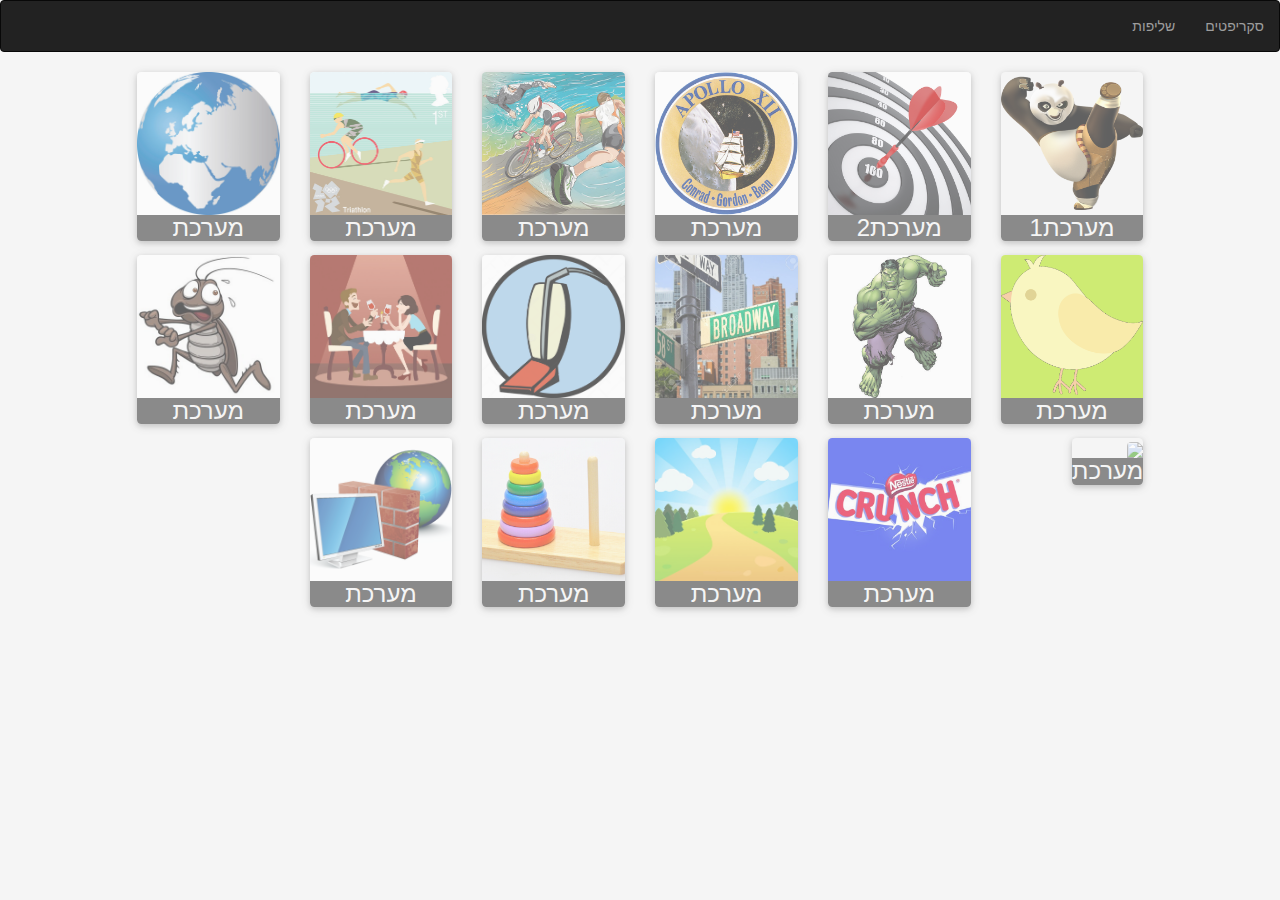
==== index.html @ a90bc792 "first simple" ====
<!DOCTYPE html>
<html lang="en" ng-app="app">
<head>
    <meta charset="UTF-8">
    <title>simple</title>
    <link rel="stylesheet" href="assets/css/bootstrap.min.css">
    <link rel="stylesheet" href="assets/css/bootstrap-rtl.min.css">
    <link rel="stylesheet" href="assets/css/stylesheet.css">

    <script src="assets/libs/jquery-2.1.4.min.js"></script>
    <script src="assets/libs/bootstrap.min.js"></script>
    <script src="assets/libs/angular.min.js"></script>
    <script src="assets/libs/ui-bootstrap-tpls-0.14.3.min.js"></script>
    <script src="assets/libs/angular-ui-router.min.js"></script>
    <script src="app/app.module.js"></script>
    <script src="app/components/homepage/homepageController.js"></script>
    <script src="app/app.routes.js"></script>
    <script src="app/components/systemPage/problemPage/problemController.js"></script>
    <script src="app/shared/localStorageService/localStorageService.js"></script>
    <script src="app/components/systemPage/queryPage/queryController.js"></script>
    <script src="app/components/systemPage/drawPage/drawController.js"></script>


</head>
<body>


<div ng-controller="mainController">
<nav class="navbar navbar-inverse">
    <ul class="nav navbar-nav">
        <li><a href="#">סקריפטים</a></li>
        <li><a href="#">שליפות</a></li>
    </ul>
</nav>

<div ui-view></div>
</div>
</body>
</html>
---- assets/css/stylesheet.css ----
*{
    box-sizing: border-box;
    padding: 0;
    margin: 0;
}

body{
    background-color: whitesmoke;
}

textarea{
    resize: none;
}

@keyframes cards {
    from{opacity: 0.6 ; transform:  scale(1)}
    to{opacity: 1; transform: scale(1.05)}
}

.system-card{
    display: inline-block;
    border-radius: 0.3em;
    margin-bottom: 1em;
    box-shadow: 0 2px 5px 0 rgba(0, 0, 0, 0.2), 0 2px 10px 0 rgba(0, 0, 0, 0.2);
    opacity: 0.6;
}

.card-img{
    width: 100%;
    border-top-left-radius: 0.3em;
    border-top-right-radius: 0.3em;
}


.system-card:hover {
    /* Toggle our animation play state to running when we are hovering over our sticker */
    animation-name: cards;
    animation-fill-mode: forwards;
    animation-duration: 0.1s;
}

.card-footer{
    bottom: 0;
    color: whitesmoke;
    background-color: #444444;
    text-align: center;
    width: 100%;
    border-bottom-left-radius: 0.3em;
    border-bottom-right-radius: 0.3em;

}

.card-footer h3{
    margin: 0;
}

.modal-header{
    border-color: #1565C0;
    padding: 0;
}

.solution-text-area{
    height: 20em !important;
}

.modal-submit-btn{
    color: whitesmoke;
    border: none;
    background-color: #1565C0;
    border-top-left-radius: 0;
    border-top-right-radius: 0;
}

.verify-err{
    margin-top: 1em;
}

.query-exp-text-area{
    height: 10em !important;
}

.query-text-area{
    height: 15em !important;
}
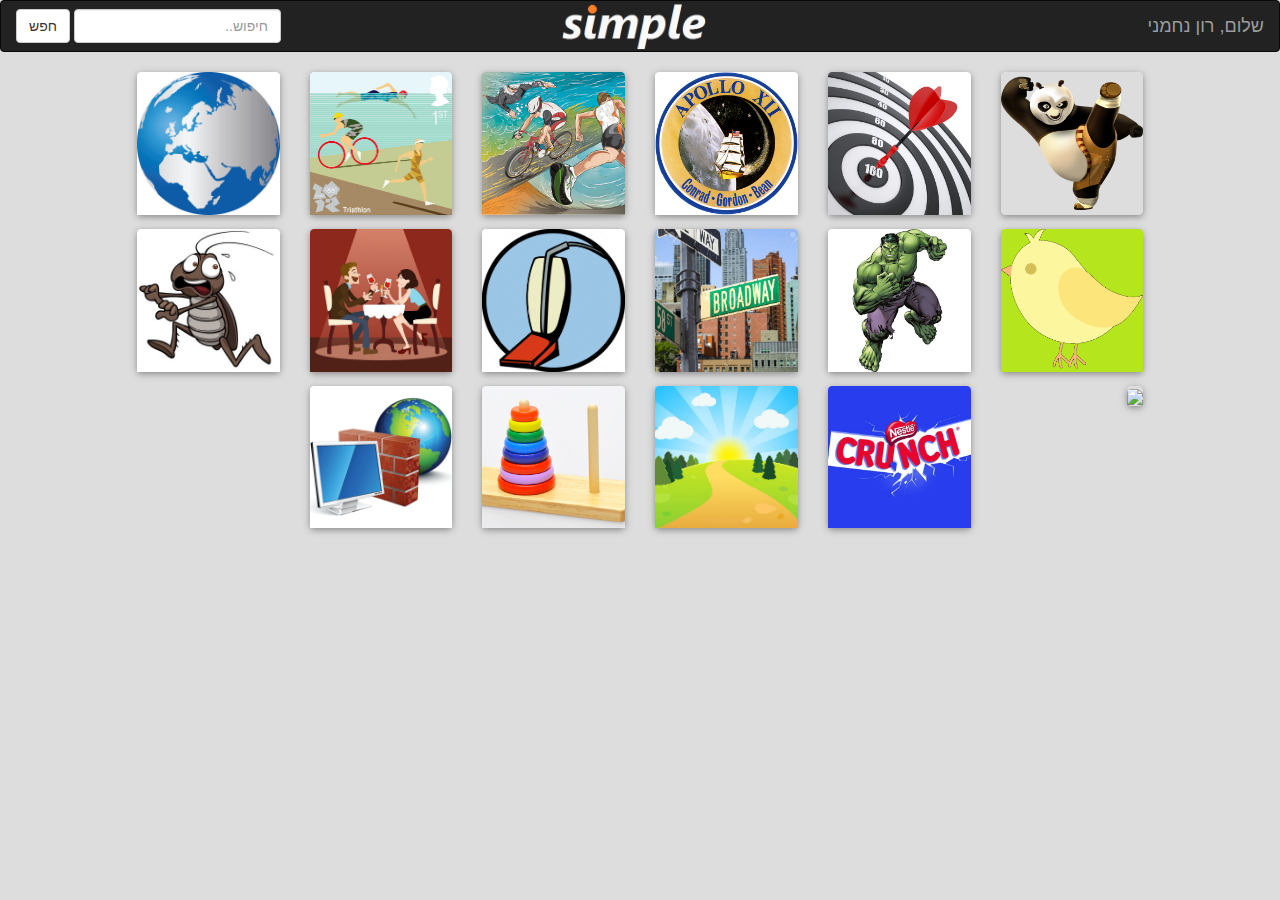
==== commit 8ff9986f: "new home with bugs" ====
--- a/index.html
+++ b/index.html
@@ -27,10 +27,16 @@
 
 <div ng-controller="mainController">
 <nav class="navbar navbar-inverse">
-    <ul class="nav navbar-nav">
-        <li><a href="#">סקריפטים</a></li>
-        <li><a href="#">שליפות</a></li>
-    </ul>
+    <div class="navbar-brand">שלום, רון נחמני</div>
+    <a class="col-sm-offset-4" href="#">
+        <img style="height: 50px" alt="simple" src="assets/img/simpleLogo.png">
+    </a>
+    <form class="navbar-form navbar-left" role="search">
+        <div class="form-group">
+            <input type="text" class="form-control" placeholder="חיפוש..">
+        </div>
+        <button type="submit" class="btn btn-default">חפש</button>
+    </form>
 </nav>
 
 <div ui-view></div>
--- a/assets/css/stylesheet.css
+++ b/assets/css/stylesheet.css
@@ -5,7 +5,7 @@
 }
 
 body{
-    background-color: whitesmoke;
+    background-color: #dddddd;
 }
 
 textarea{
@@ -13,16 +13,19 @@
 }
 
 @keyframes cards {
-    from{opacity: 0.6 ; transform:  scale(1)}
-    to{opacity: 1; transform: scale(1.05)}
+    from{ transform:  scale(1)}
+    to{transform: scale(1.05)}
+}
+
+.card-container{
+    transform: scale(1);
+    margin-bottom: 1em;
 }
 
 .system-card{
     display: inline-block;
     border-radius: 0.3em;
-    margin-bottom: 1em;
     box-shadow: 0 2px 5px 0 rgba(0, 0, 0, 0.2), 0 2px 10px 0 rgba(0, 0, 0, 0.2);
-    opacity: 0.6;
 }
 
 .card-img{
@@ -39,20 +42,24 @@
     animation-duration: 0.1s;
 }
 
+.system-card :hover ~ .card-footer{
+    display: block;
+}
+
 .card-footer{
+    display: none;
+    position: absolute;
     bottom: 0;
-    color: whitesmoke;
-    background-color: #444444;
+    color: #333333;
+    background-color: #eeeeee;
     text-align: center;
     width: 100%;
     border-bottom-left-radius: 0.3em;
     border-bottom-right-radius: 0.3em;
+    opacity: 0.95;
 
 }
 
-.card-footer h3{
-    margin: 0;
-}
 
 .modal-header{
     border-color: #1565C0;
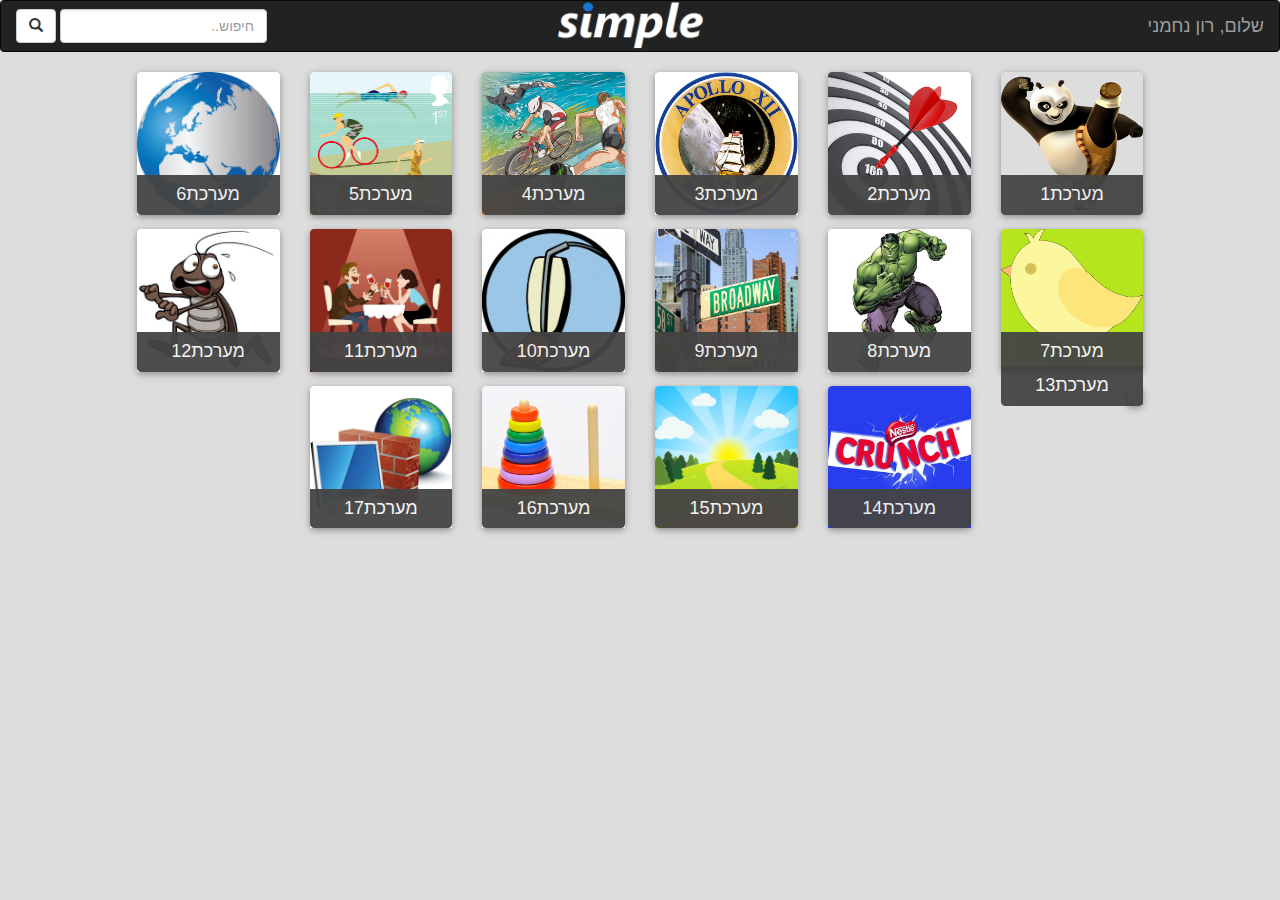
==== commit c7b7067a: "with filter" ====
--- a/index.html
+++ b/index.html
@@ -19,6 +19,8 @@
     <script src="app/shared/localStorageService/localStorageService.js"></script>
     <script src="app/components/systemPage/queryPage/queryController.js"></script>
     <script src="app/components/systemPage/drawPage/drawController.js"></script>
+    <script src="app/components/systemPage/procedurePage/procedureController.js"></script>
+    <script src="app/components/systemPage/scriptPage/scriptController.js"></script>
 
 
 </head>
@@ -35,10 +37,10 @@
         <div class="form-group">
             <input type="text" class="form-control" placeholder="חיפוש..">
         </div>
-        <button type="submit" class="btn btn-default">חפש</button>
+        <button type="submit" class="btn btn-default"><span class="glyphicon glyphicon-search" aria-hidden="true"></span>
+        </button>
     </form>
 </nav>
-
 <div ui-view></div>
 </div>
 </body>
--- a/assets/css/stylesheet.css
+++ b/assets/css/stylesheet.css
@@ -6,6 +6,25 @@
 
 body{
     background-color: #dddddd;
+}
+
+.nav-stacked{
+    background-color: #1976D2;
+    border-radius: 0.3em;
+}
+
+.nav-stacked a{
+    color: whitesmoke;
+    text-align: center;
+    font-size: medium;
+}
+
+.nav-stacked >li>a:hover {
+    background-color:#2196F3;
+}
+
+.nav-stacked >li>a:focus {
+    background-color:#2196F3;
 }
 
 textarea{
@@ -43,15 +62,14 @@
 }
 
 .system-card :hover ~ .card-footer{
-    display: block;
+    display: none;
 }
 
 .card-footer{
-    display: none;
     position: absolute;
     bottom: 0;
-    color: #333333;
-    background-color: #eeeeee;
+    color: whitesmoke;
+    background-color: #444444;
     text-align: center;
     width: 100%;
     border-bottom-left-radius: 0.3em;
@@ -66,9 +84,18 @@
     padding: 0;
 }
 
-.solution-text-area{
+.big-text-area{
     height: 20em !important;
 }
+
+.medium-text-area{
+    height: 15em !important;
+}
+
+.small-text-area{
+    height: 10em !important;
+}
+
 
 .modal-submit-btn{
     color: whitesmoke;
@@ -82,10 +109,6 @@
     margin-top: 1em;
 }
 
-.query-exp-text-area{
-    height: 10em !important;
+.input-file{
+    margin-top: 1em;
 }
-
-.query-text-area{
-    height: 15em !important;
-}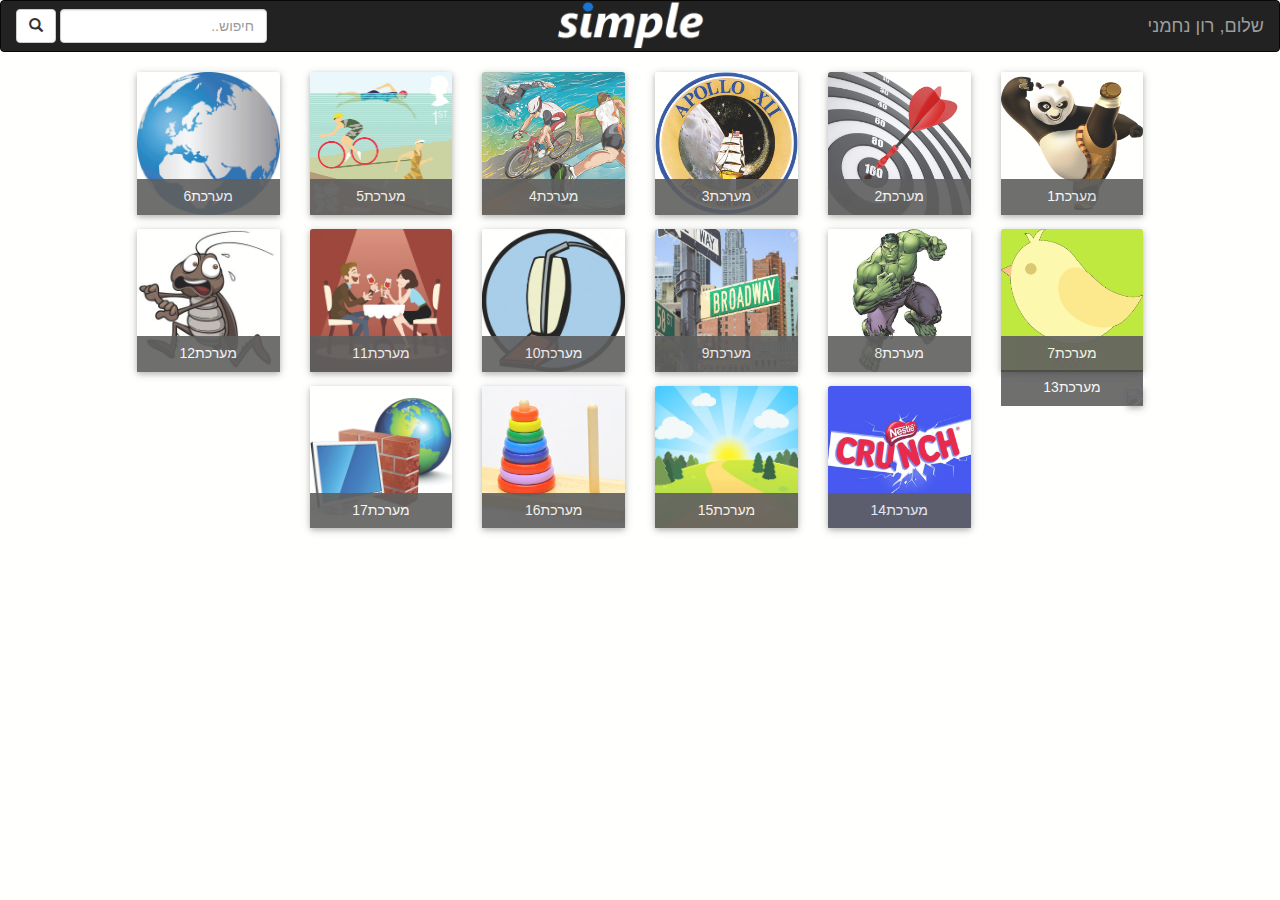
==== commit 17b82014: "start work 2 page" ====
--- a/index.html
+++ b/index.html
@@ -6,6 +6,7 @@
     <link rel="stylesheet" href="assets/css/bootstrap.min.css">
     <link rel="stylesheet" href="assets/css/bootstrap-rtl.min.css">
     <link rel="stylesheet" href="assets/css/stylesheet.css">
+
 
     <script src="assets/libs/jquery-2.1.4.min.js"></script>
     <script src="assets/libs/bootstrap.min.js"></script>
@@ -43,5 +44,6 @@
 </nav>
 <div ui-view></div>
 </div>
+
 </body>
 </html>--- a/assets/css/stylesheet.css
+++ b/assets/css/stylesheet.css
@@ -5,9 +5,13 @@
 }
 
 body{
-    background-color: #dddddd;
+    background-color: #fffffe;
 }
 
+hr{
+    border-top: 1px solid #212121;
+
+}
 .nav-stacked{
     background-color: #1976D2;
     border-radius: 0.3em;
@@ -32,8 +36,13 @@
 }
 
 @keyframes cards {
-    from{ transform:  scale(1)}
-    to{transform: scale(1.05)}
+    from{ transform:  scale(1); opacity: 0.85}
+    to{transform: scale(1.03); opacity: 1}
+}
+
+@keyframes cards-footer {
+    from{ opacity:  0.90}
+    to{opacity:  0}
 }
 
 .card-container{
@@ -42,15 +51,15 @@
 }
 
 .system-card{
+    opacity: 0.85;
     display: inline-block;
-    border-radius: 0.3em;
+    border-radius: 0.2em;
     box-shadow: 0 2px 5px 0 rgba(0, 0, 0, 0.2), 0 2px 10px 0 rgba(0, 0, 0, 0.2);
 }
 
 .card-img{
     width: 100%;
-    border-top-left-radius: 0.3em;
-    border-top-right-radius: 0.3em;
+    border-radius: 0.2em;
 }
 
 
@@ -58,24 +67,24 @@
     /* Toggle our animation play state to running when we are hovering over our sticker */
     animation-name: cards;
     animation-fill-mode: forwards;
-    animation-duration: 0.1s;
+    animation-duration: 0.3s;
 }
 
 .system-card :hover ~ .card-footer{
-    display: none;
+    animation-name: cards-footer;
+    animation-fill-mode: forwards;
+    animation-duration: 0.3s;
 }
 
 .card-footer{
     position: absolute;
     bottom: 0;
+    margin: 0 auto;
     color: whitesmoke;
     background-color: #444444;
     text-align: center;
     width: 100%;
-    border-bottom-left-radius: 0.3em;
-    border-bottom-right-radius: 0.3em;
-    opacity: 0.95;
-
+    opacity: 0.90;
 }
 
 
@@ -112,3 +121,21 @@
 .input-file{
     margin-top: 1em;
 }
+
+.pagesHeader{
+    text-align: center;
+    text-decoration: underline;
+    color: #2196F3;
+}
+.problemContainer{
+    background-color: whitesmoke;
+}
+
+.sidebar-header{
+    text-align: center;
+    color: whitesmoke;
+}
+
+.nav-stacked hr{
+    border-top: 1px solid whitesmoke;
+}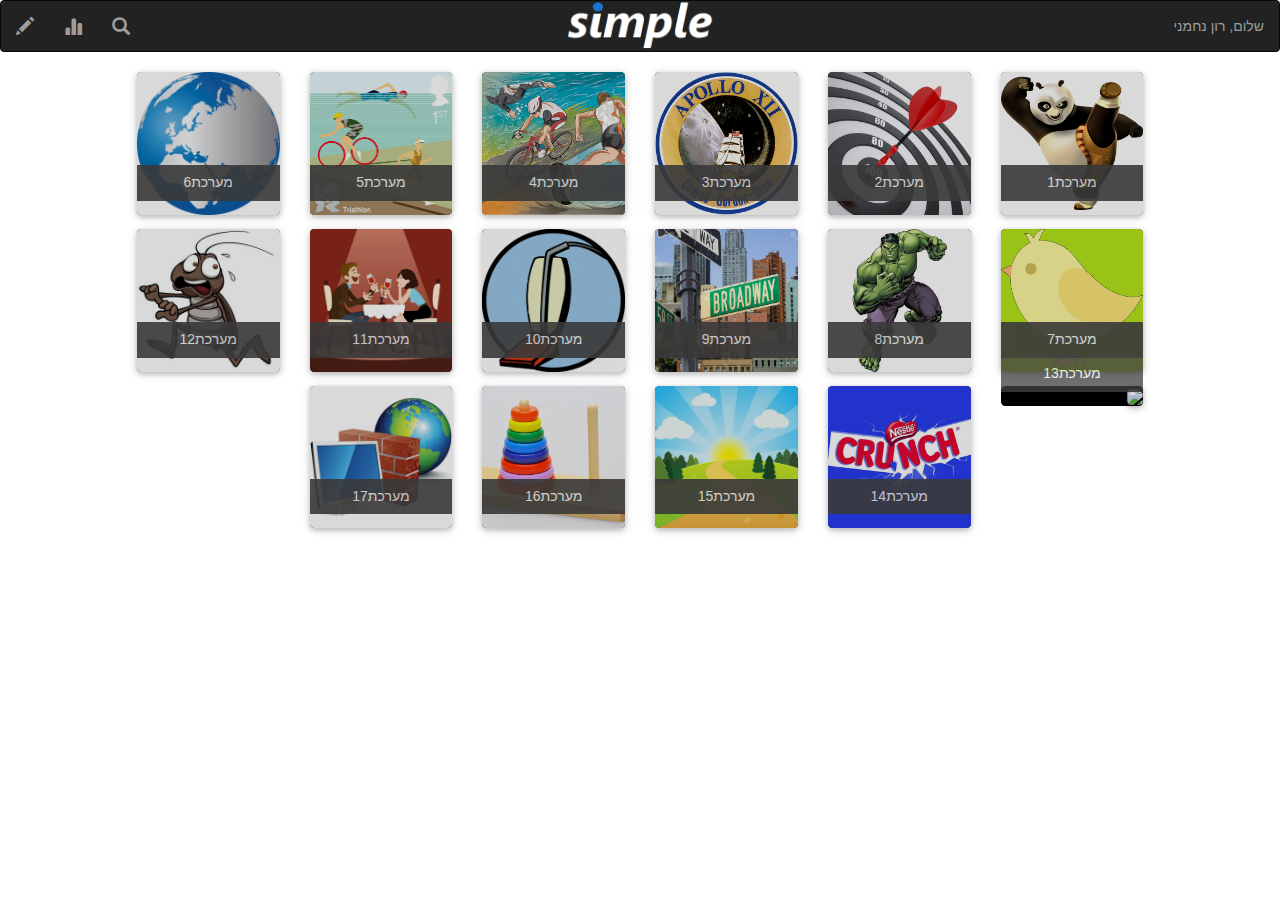
==== commit badef5dc: "with tooltip" ====
--- a/index.html
+++ b/index.html
@@ -22,6 +22,8 @@
     <script src="app/components/systemPage/drawPage/drawController.js"></script>
     <script src="app/components/systemPage/procedurePage/procedureController.js"></script>
     <script src="app/components/systemPage/scriptPage/scriptController.js"></script>
+    <script src="app/components/systemPage/systemController.js"></script>
+    <script src="assets/js/myJS.js"></script>
 
 
 </head>
@@ -30,20 +32,25 @@
 
 <div ng-controller="mainController">
 <nav class="navbar navbar-inverse">
-    <div class="navbar-brand">שלום, רון נחמני</div>
+    <div class="navbar-text">שלום, רון נחמני</div>
     <a class="col-sm-offset-4" href="#">
-        <img style="height: 50px" alt="simple" src="assets/img/simpleLogo.png">
+        <img class="website-logo" alt="simple" src="assets/img/simpleLogo.png">
     </a>
-    <form class="navbar-form navbar-left" role="search">
-        <div class="form-group">
-            <input type="text" class="form-control" placeholder="חיפוש..">
-        </div>
-        <button type="submit" class="btn btn-default"><span class="glyphicon glyphicon-search" aria-hidden="true"></span>
-        </button>
-    </form>
+    <div class="navbar-brand navbar-left" data-toggle="tooltip" data-placement="bottom" title="ערוך דף זה">
+        <span class="glyphicon glyphicon-pencil" aria-hidden="true"></span>
+    </div>
+    <div class="navbar-brand navbar-left" data-toggle="tooltip" data-placement="bottom" title="עמוד הסטטיסטיקה">
+        <span class="glyphicon glyphicon-stats" aria-hidden="true"></span>
+    </div>
+    <div class="navbar-brand navbar-left" data-toggle="tooltip" data-placement="bottom" title="חפש באתר">
+        <span class="glyphicon glyphicon-search" aria-hidden="true"></span>
+    </div>
+
+
 </nav>
 <div ui-view></div>
 </div>
 
+
 </body>
 </html>--- a/assets/css/stylesheet.css
+++ b/assets/css/stylesheet.css
@@ -5,13 +5,21 @@
 }
 
 body{
-    background-color: #fffffe;
 }
 
 hr{
     border-top: 1px solid #212121;
 
 }
+
+.website-logo{
+    position: absolute;
+    left: 0;
+    right: 0;
+    margin: 0 auto;
+    height: 50px;
+}
+
 .nav-stacked{
     background-color: #1976D2;
     border-radius: 0.3em;
@@ -48,18 +56,20 @@
 .card-container{
     transform: scale(1);
     margin-bottom: 1em;
+    background-color: black;
+    border-radius: 0.3em;
 }
 
 .system-card{
     opacity: 0.85;
     display: inline-block;
-    border-radius: 0.2em;
+    border-radius: 0.3em;
     box-shadow: 0 2px 5px 0 rgba(0, 0, 0, 0.2), 0 2px 10px 0 rgba(0, 0, 0, 0.2);
 }
 
 .card-img{
     width: 100%;
-    border-radius: 0.2em;
+    border-radius: 0.3em;
 }
 
 
@@ -78,7 +88,7 @@
 
 .card-footer{
     position: absolute;
-    bottom: 0;
+    bottom: 1em;
     margin: 0 auto;
     color: whitesmoke;
     background-color: #444444;
@@ -127,7 +137,7 @@
     text-decoration: underline;
     color: #2196F3;
 }
-.problemContainer{
+.systemPageContainer{
     background-color: whitesmoke;
 }
 
